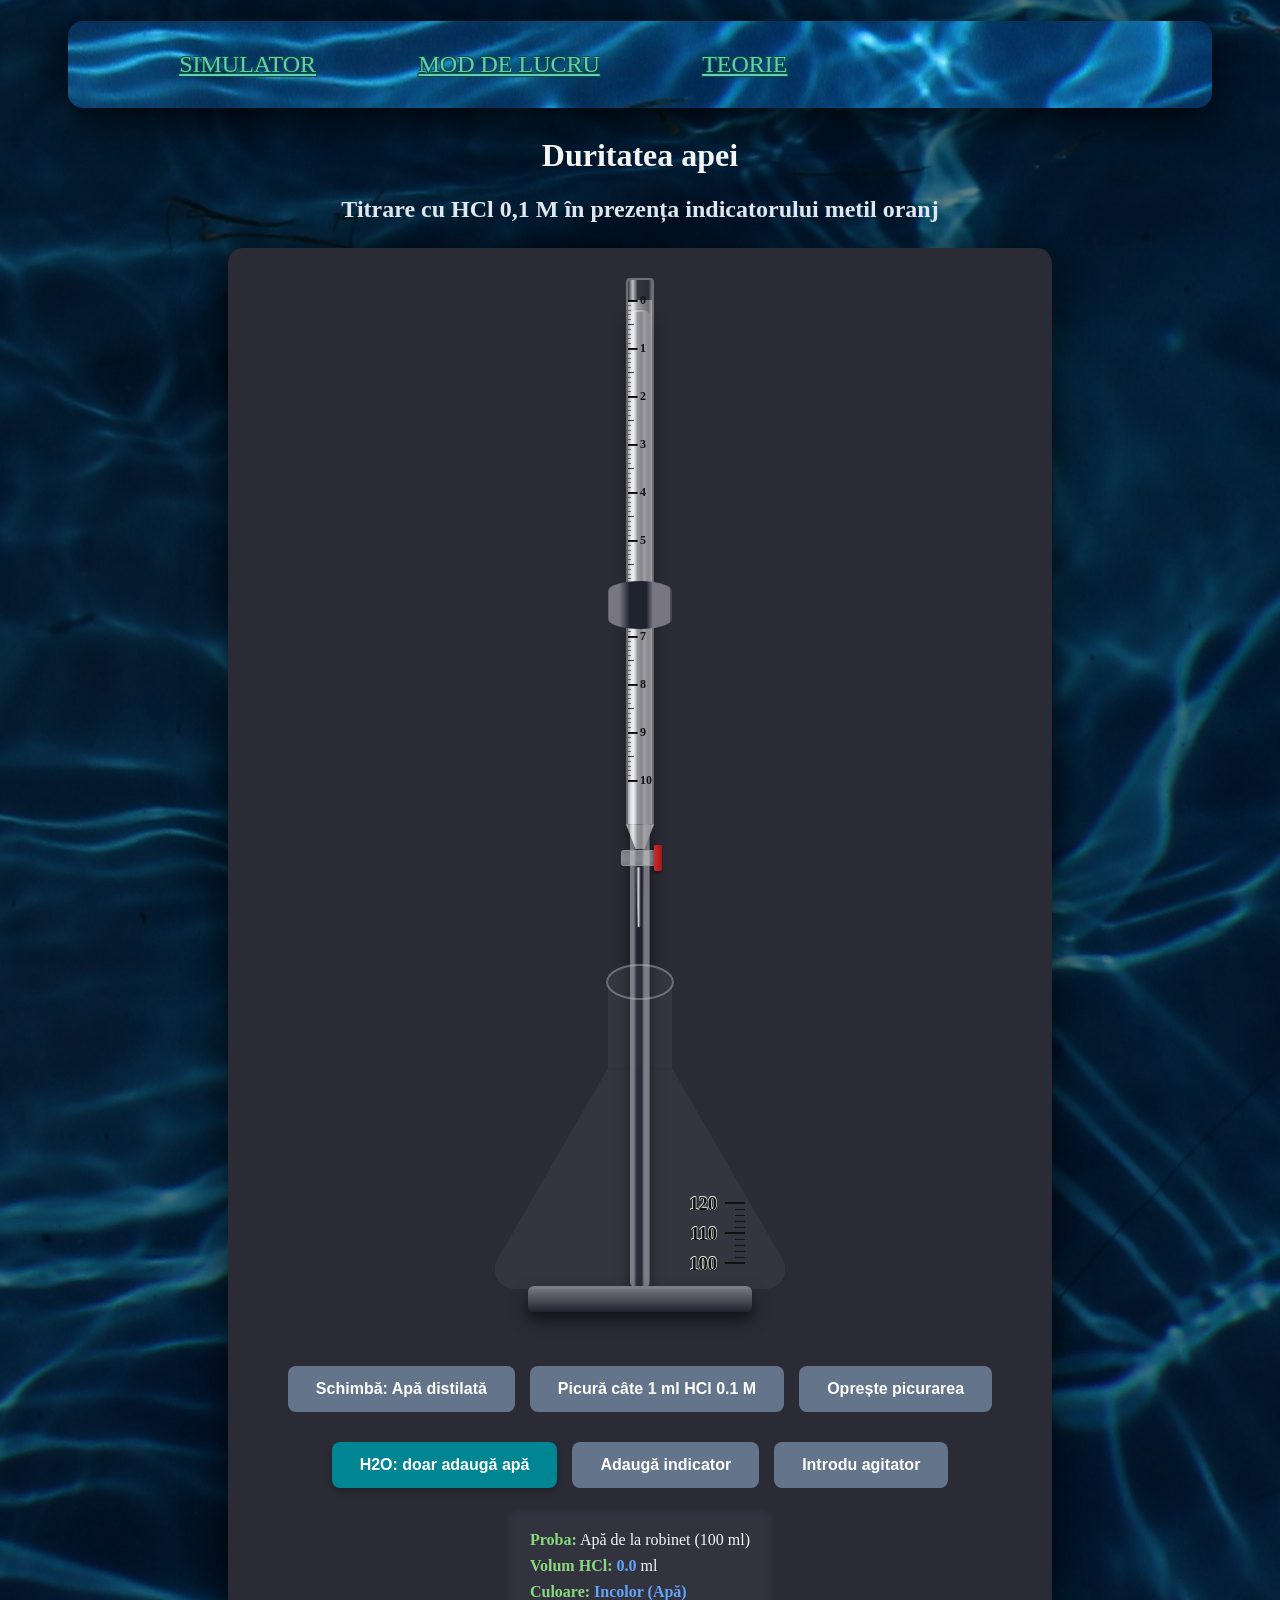
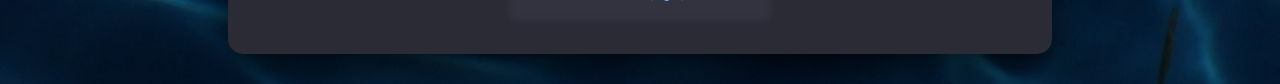
==== index.html @ c7ea0914 "Rename simulator.html to index.html" ====
<!DOCTYPE html>
<html lang="ro">

<head>
    <meta charset="UTF-8">
    <link rel="stylesheet" href="proiect_chimie.css">
    <script src="proiect_chimie.js" defer></script>
    <title>Simulator de laborator: Duritatea Apei</title>
</head>

<body>
    <header>
        <div class="centru">
        <nav>
            <a class="menu_option" href="" target="_self">SIMULATOR</a>
            <a class="menu_option" href="mod_de_lucru.html" target="_self">MOD DE LUCRU</a>
            <a class="menu_option" href="teorie.html" target="_self">TEORIE</a>
        </nav>
        </div>
        <h1 class="centru">Duritatea apei</h1>
        <h2 class="centru">Titrare cu HCl 0,1 M în prezența indicatorului metil oranj</h2>
    </header>

    <main class="centru">
    <div class="main-casuta" id="experiment-laborator">
        <div class="ansamblu-stativ-suport-biureta">
            <div class="stativ-biureta"></div>
            <div class="suport-biureta"></div>
        </div>
        <div class="ansamblu-biureta">
            <div class="cilindru-biureta">
                <div class="gradatii-biureta"></div>
                <div class="numere-biureta">
                    <span id="nr-biureta0">0</span>
                    <span id="nr-biureta1">1</span>
                    <span id="nr-biureta2">2</span>
                    <span id="nr-biureta3">3</span>
                    <span id="nr-biureta4">4</span>
                    <span id="nr-biureta5">5</span>
                    <span id="nr-biureta6">6</span>
                    <span id="nr-biureta7">7</span>
                    <span id="nr-biureta8">8</span>
                    <span id="nr-biureta9">9</span>
                    <span id="nr-biureta10">10</span>
                </div>
                <div id="elementLichidBiureta" class="lichid-biureta"></div>
            </div>
            <div class="ingustare-cilindru-biureta"></div>
            <div class="ansamblu-robinet">
                <div class="cilindru-robinet"></div>
                <div class="maner-robinet"></div>
            </div>
            <div class="varf-biureta"></div>
            <div id="elementPicatura" class="picatura"></div>
        </div>

        <div class="ansamblu-pahar">
            <div class="cerc-gat-pahar bucata-pahar"></div>
            <div class="gat-pahar bucata-pahar"></div>
            <div class="triunghi-pahar bucata-pahar" id="pahar-simulator">
                <div class="gradatii-pahar">
                    <div id="gradatie-pahar1" class="linie-mare-gradatie-pahar"></div>
                    <span id="nr-pahar1" class="numar-pahar">100</span>
                    <div id="gradatie-pahar2" class="linie-mica-gradatie-pahar"></div>
                    <div id="gradatie-pahar3" class="linie-mica-gradatie-pahar"></div>
                    <div id="gradatie-pahar4" class="linie-mica-gradatie-pahar"></div>
                    <div id="gradatie-pahar5" class="linie-mica-gradatie-pahar"></div>
                    <div id="gradatie-pahar6" class="linie-mare-gradatie-pahar"></div>
                    <span id="nr-pahar2" class="numar-pahar">110</span>
                    <div id="gradatie-pahar7" class="linie-mica-gradatie-pahar"></div>
                    <div id="gradatie-pahar8" class="linie-mica-gradatie-pahar"></div>
                    <div id="gradatie-pahar9" class="linie-mica-gradatie-pahar"></div>
                    <div id="gradatie-pahar10" class="linie-mica-gradatie-pahar"></div>
                    <div id="gradatie-pahar11" class="linie-mare-gradatie-pahar"></div>
                    <span id="nr-pahar3" class="numar-pahar">120</span>
                </div>
                <div class="centru">
                    <div id="agitator1" class="agitator" style="display: none;"></div>
                </div>
                <!-- <div class="lichid-pahar" id="elementSolutiePahar"></div> -->
            </div>
        </div>
        <div class="plita-magnetica"></div>

        <div class="panou-butoane">
            <button id="butonSchimbaApa" disabled>Schimbă: Apă distilată</button>
            <button id="butonPornestePicurare" disabled>Picură câte 1 ml HCl 0.1 M</button>
            <button id="butonOprestePicurare" disabled>Oprește picurarea</button>
            <button id="butonResetare">Reîncepe</button>
        </div>

        <div class="panou-butoane">
            <button id="butonAdaugaApa">H2O: doar adaugă apă</button>
            <button id="butonAdaugaIndicator" disabled>Adaugă indicator</button>
            <button id="butonAgitator" disabled>Introdu agitator</button>
        </div>

        <div class="panou-informatii">
            <p><b>Proba:</b> <span id="numeProbaText">Apă de la robinet (100 ml)</span></p>
            <p><b>Volum HCl:</b> <span id="elementTextVolum">0.0</span> ml</p>
            <p><b>Culoare:</b> <span class="textCuloareSolutie" id="textCuloareSolutiePahar">Incolor (Apă)</span></p>
            <p class="textDuritate" id="elementTextDuritate"></p>
        </div>
    </div>
    </main>
</body>

</html>
---- proiect_chimie.css ----
body{
    font-family: Cambria, Cochin, Georgia, Times, 'Times New Roman', serif;
    color: rgb(245, 245, 245);
    display: flexbox;
    justify-content: center;
    align-items: center;
    min-height: 100vh;
    margin: 0;
    background: linear-gradient(rgba(0, 0, 0, 0.5), rgba(0, 0, 0, 0.5)), url(imagini/fundal_apa.jpg);
    background-position: center;
}

h2 {
    margin-top:0; 
    color:rgb(226, 232, 240);
}

/* numere de pe biureta */
#nr-biureta0{
    top: 0;
}

#nr-biureta1{
    top: 3.0rem;
}

#nr-biureta2{
    top: 6.0rem;
}

#nr-biureta3{
    top: 9.0rem;
}

#nr-biureta4{
    top: 12.0rem;
}

#nr-biureta5{
    top: 15.0rem;
}

#nr-biureta6{
    top: 18.0rem;
}

#nr-biureta7{
    top: 21.0rem;
}

#nr-biureta8{
    top: 24.0rem;
}

#nr-biureta9{
    top: 27.0rem;
}

#nr-biureta10{
    top: 30.0rem;
}

/* gradatii de pe pahar */
#gradatie-pahar1, #nr-pahar1{
    bottom: 1.5625rem;
}

#gradatie-pahar2{
    bottom: 1.9375rem;
}

#gradatie-pahar3{
    bottom: 2.3125rem;
}

#gradatie-pahar4{
    bottom: 2.6875rem;
}

#gradatie-pahar5{
    bottom: 3.0625rem;
}

#gradatie-pahar6, #nr-pahar2{
    bottom: 3.4375rem;
}

#gradatie-pahar7{
    bottom: 3.8125rem;
}

#gradatie-pahar8{
    bottom: 4.1875rem;
}

#gradatie-pahar9{
    bottom: 4.5625rem;
}

#gradatie-pahar10{
    bottom: 4.9375rem;
}

#gradatie-pahar11, #nr-pahar3{
    bottom: 5.3125rem;
}

#elementTextVolum{
    color: rgb(96, 165, 250); 
    font-weight: bold;
}

.centru{
    text-align: center;
    justify-content: center;
    align-items: center;
    justify-items: center;
    display: flex;
    height: fit-content;
}

nav{
    background-image: url("imagini/fundal_apa.jpg");
    background-position: center;
    padding: 2%;
    width: 80%;
    padding: 1.875rem 3.75rem;
    margin: 0.5rem 1.5rem;
    border-radius: 0.9375rem;
    box-shadow: 0 0.625rem 2.5rem rgba(0, 0, 0, 0.8);
    text-align: center;
    display: flex;
    flex-direction:row;
    align-items: center;
}

.menu_option{
    display: inline-block;
    padding-left: 5%;
    padding-right: 5%;
    font-family:Cambria, Cochin, Georgia, Times, 'Times New Roman', serif;
    font-weight: 100;
    font-size: x-large;
    text-align: center;
    color: rgb(102, 204, 184);
    text-shadow: -1px -1px 0 rgb(13, 78, 65), 1px -1px 0 rgb(13, 78, 65), -1px 1px 0 rgb(13, 78, 65), 1px 1px 0 rgb(13, 78, 65);
}

.menu_option:hover{
    color: rgb(23, 147, 137);
    text-shadow: -1px -1px 0 rgb(17, 69, 65), 1px -1px 0 rgb(17, 69, 65), -1px 1px 0 rgb(17, 69, 65), 1px 1px 0 rgb(17, 69, 65);
}

header{
    margin-top: 1%;
    margin-bottom: 2%;
}

.main-casuta{
    display: block;
    margin-left: 4%;
    margin-right: 4%;
    padding-bottom: 6%;
}

#experiment-laborator {
    min-width: max-content;
    max-width: 60%;
    background-color: rgb(43, 43, 54);
    padding: 1.875rem 3.75rem;
    margin: 1.875rem 3.75rem;
    margin-top: 0;
    border-radius: 0.9375rem;
    box-shadow: 0 0.625rem 2.5rem rgba(0, 0, 0, 0.8);
    text-align: center;
    display: flex;
    flex-direction: column;
    align-items: center;
}

#lucrare-laborator-pdf{
    height: 40rem;
    width: 60rem;
    border: none;
    margin: 0.5rem;
    align-self: self-start;
}

.ansamblu-biureta {
    position: relative;
    display: flex;
    flex-direction: column;
    align-items: center;
    margin-bottom: 0.3125rem;
    z-index: 10;
}

.cilindru-biureta {
    width: 1.5rem;
    height: 34rem;
    background-color: rgba(255, 255, 255, 0.05);
    border: 0.125rem solid rgba(200, 200, 200, 0.4);
    border-bottom: none;
    border-radius: 0.25rem 0.25rem 0 0;
    position: relative;
    overflow: hidden;
}

.cilindru-biureta::before {
    content: '';
    position: absolute;
    top: 0;
    left: 0;
    width: 100%;
    height: 100%;
    background: linear-gradient(to right,
        rgba(0, 0, 0, 0.05) 0%,
        rgba(255, 255, 255, 0.7) 20%,
    transparent 40%,
        rgba(0, 0, 0, 0.2) 85%,
        rgba(255, 255, 255, 0.3) 100%);
    z-index: 4;
    pointer-events: none;
}

.gradatii-biureta {
    position: absolute;
    top: 1.25rem;
    left: 0;
    width: 100%;
    height: 30.2rem;
    background-image:
        repeating-linear-gradient(to bottom, rgba(0, 0, 0, 0.9) 0, rgba(0, 0, 0, 0.9) 2px, transparent 2px, transparent 3.0rem),
        repeating-linear-gradient(to bottom, rgba(0, 0, 0, 0.7) 0, rgba(0, 0, 0, 0.7) 1px, transparent 1px, transparent 1.5rem),
        repeating-linear-gradient(to bottom, rgba(0, 0, 0, 0.5) 0, rgba(0, 0, 0, 0.5) 1px, transparent 1px, transparent 0.3rem);
    background-size: 0.6rem 100%, 0.4rem 100%, 0.2rem 100%;
    background-position: left top;
    background-repeat: no-repeat;
    z-index: 5;
}

.numere-biureta {
    position: absolute;
    top: 1.25rem;
    left: 0.75rem;
    width: 100%;
    height: 30.0rem;
    z-index: 6;
    color: rgb(17, 17, 17);
    font-size: 0.75rem;
    font-weight: 800;
}

.numere-biureta span {
    position: absolute;
    transform: translateY(-50%);
    left: 0;
}

.lichid-biureta {
    position: absolute;
    bottom: 0;
    left: 0;
    width: 100%;
    height: 32.75rem;
    background-color: rgba(255, 255, 255, 0.5);
    background-image: linear-gradient(to right, rgba(255, 255, 255, 0.3) 20%, transparent 40%, rgba(0, 0, 0, 0.1) 90%);
    transition: height 0.4s ease-out;
    z-index: 1;
}

.ingustare-cilindru-biureta {
    width: 1.5rem;
    height: 1.5625rem;
    background-color: rgba(255, 255, 255, 0.5);
    background-image: linear-gradient(to right, rgba(0, 0, 0, 0.05) 0%, rgba(255, 255, 255, 0.6) 20%, transparent 40%, rgba(0, 0, 0, 0.2) 85%, rgba(255, 255, 255, 0.2) 100%);
    clip-path: polygon(0 0, 100% 0, 65% 100%, 35% 100%);
    border-left: 0.125rem solid rgba(200, 200, 200, 0.4);
    border-right: 0.125rem solid rgba(200, 200, 200, 0.4);
}

.ansamblu-robinet {
    width: 2.75rem;
    height: 1.25rem;
    position: relative;
    display: flex;
    justify-content: center;
    align-items: center;
    margin-top: -0.0625rem;
    z-index: 3;
}

.cilindru-robinet {
    width: 2.25rem;
    height: 0.875rem;
    background: linear-gradient(to bottom, rgba(255, 255, 255, 0.4), rgba(200, 200, 200, 0.6), rgba(255, 255, 255, 0.4));
    border: 0.0625rem solid rgba(150, 150, 150, 0.8);
    border-radius: 0.1875rem;
    position: absolute;
}

.maner-robinet {
    width: 0.5rem;
    height: 1.625rem;
    background: linear-gradient(to right, rgb(220, 38, 38), rgb(153, 27, 27));
    border-radius: 0.125rem;
    position: absolute;
    right: 0;
    box-shadow: -0.0625rem 0.125rem 0.1875rem rgba(0, 0, 0, 0.4);
}

.varf-biureta {
    width: 0.5rem;
    height: 3.75rem;
    background: linear-gradient(to right, rgba(0, 0, 0, 0.1) 0%, rgba(255, 255, 255, 0.8) 30%, transparent 60%, rgba(0, 0, 0, 0.2) 100%);
    clip-path: polygon(0 0, 100% 0, 80% 100%, 20% 100%);
    margin-top: -0.0625rem;
    position: relative;
    z-index: 3;
}

.picatura {
    width: 0.5625rem;
    height: 0.5625rem;
    background-color: rgba(255, 255, 255, 0.95);
    border-radius: 0 50% 50% 50%;
    transform: rotate(45deg);
    position: absolute;
    bottom: -0.3125rem;
    opacity: 0;
    z-index: 2;
    box-shadow: inset -0.0625rem -0.0625rem 0.125rem rgba(0, 0, 0, 0.2);
}

.picatura.forma-jet {
    width: 0.15rem;
    height: 20rem; 
    border-radius: 0.05rem;
    transform: none;
    box-shadow: none;
    background-color: rgba(255, 255, 255, 0.85);
    bottom: auto;
    top: 100%;
}

.picatura.animatie-cadere {
    animation: cadere 0.4s cubic-bezier(0.5, 0, 1, 1) forwards;
}

.picatura.forma-jet.animatie-cadere {
    animation: curgere-jet 0.4s ease-in forwards;
}

@keyframes cadere {
    0% {
    opacity: 1;
    bottom: -0.3125rem;
    }

    90% {
        opacity: 1;
    }

    100% {
        opacity: 0;
        bottom: -18rem;
    }
}

@keyframes curgere-jet {
    0% { clip-path: inset(0 0 100% 0); opacity: 1; }
    30% { clip-path: inset(0 0 0 0); opacity: 1; }
    70% { clip-path: inset(0 0 0 0); opacity: 1; }
    100% { clip-path: inset(100% 0 0 0); opacity: 0; }
}

.ansamblu-stativ-suport-biureta{
    display: flex;
    position: absolute;
    flex-direction: column;
    align-items: center;
}

.stativ-biureta{
    z-index: 0;
    margin-top: 2rem;
    margin-left: 2rem;
    margin-right: 2rem;
    width: 1.2rem;
    height: 61rem;/* 34 - cilindru biureta, 6.48 - gat pahar, 20 - triunghi pahar */
    border-radius: 0.4rem;
    border-top: 0.15rem solid rgb(119, 118, 129);
    box-shadow: 0 8px 15px rgba(0, 0, 0, 0.6);
}

.stativ-biureta, .suport-biureta{ /*aspect metalic*/
    background: linear-gradient(to right, rgb(72, 71, 74) 0%, rgba(141, 140, 148) 2%, rgb(119, 118, 129) 2%, rgb(119, 118, 129) 18%, rgba(31, 34, 47) 34%, rgba(31, 34, 47) 60%, rgb(119, 118, 129) 70%, rgb(119, 118, 129) 96%, rgb(72, 71, 74) 98%);
}

.suport-biureta{
    z-index: 17;
    top: 30%;
    margin-top: 0rem;
    width: 4rem;
    height: 3rem;
    border-top: none;
    position: absolute;
    border-bottom: none;
    /*curbarea marginilor de sus*/
    border-top-left-radius: 80% 1rem; 
    border-top-right-radius: 80% 1rem;
    border-bottom-left-radius: 80% 1rem; 
    border-bottom-right-radius: 80% 1rem;
}

.ansamblu-pahar{
    position: relative; /*relative=>muta fata de pozitia initiala, centreaza paharul*/
    z-index: 5;
    display: flex;
    flex-direction: column;
    align-items: center;
    margin-top: 2rem;
    margin-bottom: -0.2rem;
    margin-left: 0.3125rem;
    margin-right: 0.3125rem;
    height: 20.30rem;
    width: 20rem;
}

.bucata-pahar{
    background-color: rgba(255, 255, 255, 0.05);
    position: absolute;
}

.cerc-gat-pahar{
    z-index: 15;
    top: 0;
    width: 4rem;
    height: 2rem;
    border-radius: 50%;
    border: 0.125rem solid rgba(200, 200, 200, 0.4);
    background-color: transparent;
}

.gat-pahar {
    z-index: 10;
    top: 0;
    margin-top: 0rem;
    width: 4rem;
    height: 6.48rem;
    border-top: none;
    border-bottom: none;
    /*curbarea marginilor de sus*/
    border-top-left-radius: 50% 1rem; 
    border-top-right-radius: 50% 1rem;
}

.triunghi-pahar{
    width: 20rem;
    opacity: 1; /*ca border*/
} 

.triunghi-pahar, .triunghi-pahar::before{
    position: absolute;
    z-index: 5;
    top: 3rem;
    -webkit-mask:
    conic-gradient(from -30deg at 50% calc(200% - 3*var(--r)/2),rgb(0, 0, 0) 60deg,rgba(0, 0, 0, 0) 0)
     0 100%/100% calc(100% - 3*var(--r)/2) no-repeat,
    radial-gradient(var(--r) at 50% calc(2*var(--r)),rgb(0, 0, 0) 98%,rgba(0, 0, 0, 0) 101%),
    radial-gradient(var(--r) at left  var(--_g)),
    radial-gradient(var(--r) at right var(--_g));
    mask:
    conic-gradient(from -30deg at 50% calc(200% - 3*var(--r)/2),rgb(0, 0, 0) 60deg,rgba(0, 0, 0, 0) 0)
     0 100%/100% calc(100% - 3*var(--r)/2) no-repeat,
    radial-gradient(var(--r) at 50% calc(2*var(--r)),rgb(0, 0, 0) 98%,rgba(0, 0, 0, 0) 101%),
    radial-gradient(var(--r) at left  var(--_g)),
    radial-gradient(var(--r) at right var(--_g));
    --r:20px;
    aspect-ratio: 1/cos(30deg);
    --_g:calc(tan(60deg)*var(--r)) bottom var(--r),rgb(0, 0, 0) 98%,rgba(0, 0, 0, 0) 101%;
    clip-path: polygon(40% 3.5rem, 60% 3.5rem, 100% 100%, 0 100%);
}

.triunghi-pahar::before{
    display: none; /* scapam de dublarea opacității (gâtul și corpul au acum 5% amândouă) */
}

.gradatii-pahar {
    position: absolute;
    bottom: 0;
    right: 3.4375rem;
    width: 3.125rem;
    height: 100%;
    z-index: 5;
}

.linie-mare-gradatie-pahar {
    position: absolute;
    right: 0;
    width: 1.25rem;
    height: 0.125rem;
    background: rgb(17, 17, 17);
}

.linie-mica-gradatie-pahar {
    position: absolute;
    right: 0;
    width: 0.625rem;
    height: 0.0625rem;
    background: rgb(17, 17, 17);
}

.numar-pahar {
    position: absolute;
    right: 1.75rem;
    color: rgb(17, 17, 17);
    font-size: 1.15rem;
    font-weight: bold;
    transform: translateY(50%);
    text-align: right;
    text-shadow:
        -0.5px -0.5px 0 rgb(214, 214, 211),
         0.5px -0.5px 0 rgb(214, 214, 211),
        -0.5px  0.5px 0 rgb(214, 214, 211),
         0.5px  0.5px 0 rgb(214, 214, 211),
         0   -0.5px 0 rgb(214, 214, 211),
         0    0.5px 0 rgb(214, 214, 211),
        -0.5px  0   0 rgb(214, 214, 211),
         0.5px  0   0 rgb(214, 214, 211);
}

.lichid-pahar {
    position: absolute;
    bottom: 0;
    left: 0;
    width: 100%;
    height: 1.5625rem;
    background-color: rgba(154, 193, 211, 0.375);
    /* rgb(242, 211, 46) */
    transition: background-color 1.5s ease, height 0.4s ease-out;
    z-index: 1;
    opacity: 0.9;
}

.agitator {
    width: 6rem;
    height: 0.7rem;
    background-color: #f8f9fa;
    border-radius: 0.3125rem;
    position: absolute;
    bottom: 0.625rem;
    /* left: 50%;
    margin-left: -1.25rem; */
    box-shadow: 0.125rem 0.125rem 0.3125rem rgba(0,0,0,0.5);
    z-index: 6;
    animation: rotire 0.3s linear infinite;
    display: flex;
}

@keyframes rotire {
    from { 
        transform: rotateY(0deg); 
    }
    to { 
        transform: rotateY(360deg); 
    }
}

.plita-magnetica {
    position: relative;
    z-index: 2;
    width: 14rem;
    height: 1.5rem;
    background: linear-gradient(to bottom, rgb(119, 118, 129), rgba(31, 34, 47));
    border-radius: 0.4rem;
    border-top: 0.15rem solid rgb(119, 118, 129);
    box-shadow: 0 8px 15px rgba(0, 0, 0, 0.6);
    margin-bottom: 1.5rem;
}

.panou-butoane {
    margin-top: 1.875rem;
    display: flex;
    gap: 0.9375rem;
    position: relative;
    z-index: 100;
}

button, .butonFormular {
    color: rgb(255, 255, 255);
    border: none;
    padding: 0.875rem 1.75rem;
    font-size: 1rem;
    border-radius: 0.5rem;
    font-weight: bold;
    cursor: pointer;
    transition: 0.2s;
    box-shadow: 0 0.25rem 0.375rem rgba(0, 0, 0, 0.2);
}

#butonPornestePicurare, #butonOprestePicurare{
    background-color: rgb(59, 130, 246);
}

.butonFormular{
    background-color: rgb(118, 198, 108);
    color: rgb(15, 46, 78);
    margin: 0.4rem;
}

#butonAgitator, #butonSchimbaApa, #butonAdaugaApa, #butonAdaugaIndicator{
    background-color: rgb(0, 134, 146);
}

#butonPornestePicurare:hover, #butonOprestePicurare:hover{
    background-color: rgb(37, 99, 235);
    transform: translateY(-0.125rem);
}

.butonFormular:hover, #butonAgitator:hover, #butonSchimbaApa:hover, #butonAdaugaApa:hover, #butonAdaugaIndicator:hover{
    background-color: rgb(6, 111, 121);
    transform: translateY(-0.125rem);
}

#butonPornestePicurare:disabled, #butonOprestePicurare:disabled, .butonFormular:disabled, #butonAgitator:disabled, #butonSchimbaApa:disabled, #butonAdaugaApa:disabled, #butonAdaugaIndicator:disabled {
    background-color: rgb(100, 116, 139);
    cursor: not-allowed;
    transform: none;
    box-shadow: none;
}

#butonResetare {
    background-color: rgb(239, 68, 68);
    display: none;
}

#butonResetare:hover {
    background-color: rgb(220, 38, 38);
    transform: translateY(-0.125rem);
}

.panou-informatii {
    margin-top: 1.25rem;
    font-size: 1rem;
    text-align: left;
    display: inline-block;
    background: rgb(51, 51, 64);
    padding: 0.9375rem 1.5625rem;
    border-radius: 0.625rem;
    box-shadow: inset 0 0 0.625rem rgba(0, 0, 0, 0.3);
    max-width: 28rem; 
    box-sizing: border-box;
}

.panou-informatii p {
    margin: 0.5rem 0;
}

.textCuloareSolutie {
    font-weight: bold;
    color: rgb(96, 165, 250);
    transition: color 1s ease;
}

.textDuritate {
    font-weight: bold;
    color: rgb(74, 222, 128);
    display: none;
    margin-top: 0.625rem;
    border-top: 0.0625rem solid rgb(85, 85, 85);
    padding-top: 0.625rem;
}

.text-informatii {
    font-size: 1.2rem;
    margin-left: 2rem;
}

li{
    text-align: left;
}

b{
    color: rgb(136, 218, 125);
}

.casuta-observatie{
    border: 0.125rem solid rgb(249, 248, 113);
    padding: 0.5rem;
    background-color: rgba(32, 31, 31, 0.5);
    width: fit-content;
}

.observatie{
    color: rgb(249, 248, 113);
}

table{
    margin: 2rem;
    table-layout: fixed;
    width: 100%;
    border-collapse: collapse;
    border: 0.2rem solid rgb(0, 134, 146);
    background-color: rgba(32, 31, 31, 0.5);
}

th{
    /* line-height: 1.5; */
    letter-spacing: 0.1rem;
    height: 1rem;
    width: 9rem;
}

th, td{
    padding: 1rem;
    text-align: left;
    border: 0.15rem solid rgb(0, 88, 122);
}

td{
    height: 1rem;
    width: 3rem;
    font-size: 1.2rem;
}

caption{
    padding: 1rem;
    text-align: center;
    caption-side: top;
    font-size: 1.2rem;
}

.input-tabel, #volumEchivalenta{
    width: 3rem;
    background-color: transparent;
    border-color: rgba(32, 31, 31, 0.5);
    color: rgb(255, 255, 255);
    font-family: Cambria, Cochin, Georgia, Times, 'Times New Roman', serif;
    font-size: 1.2rem;
}

.calcule{
    font-family:'Gill Sans', 'Gill Sans MT', Calibri, 'Trebuchet MS', sans-serif;
    font-style: italic;
    font-weight: 200;
}

.formule-chimice{
    font-family:'Gill Sans', 'Gill Sans MT', Calibri, 'Trebuchet MS', sans-serif;
    padding: 0.6rem;
    font-size: 1.6rem;
    color: rgb(249, 248, 113);
}
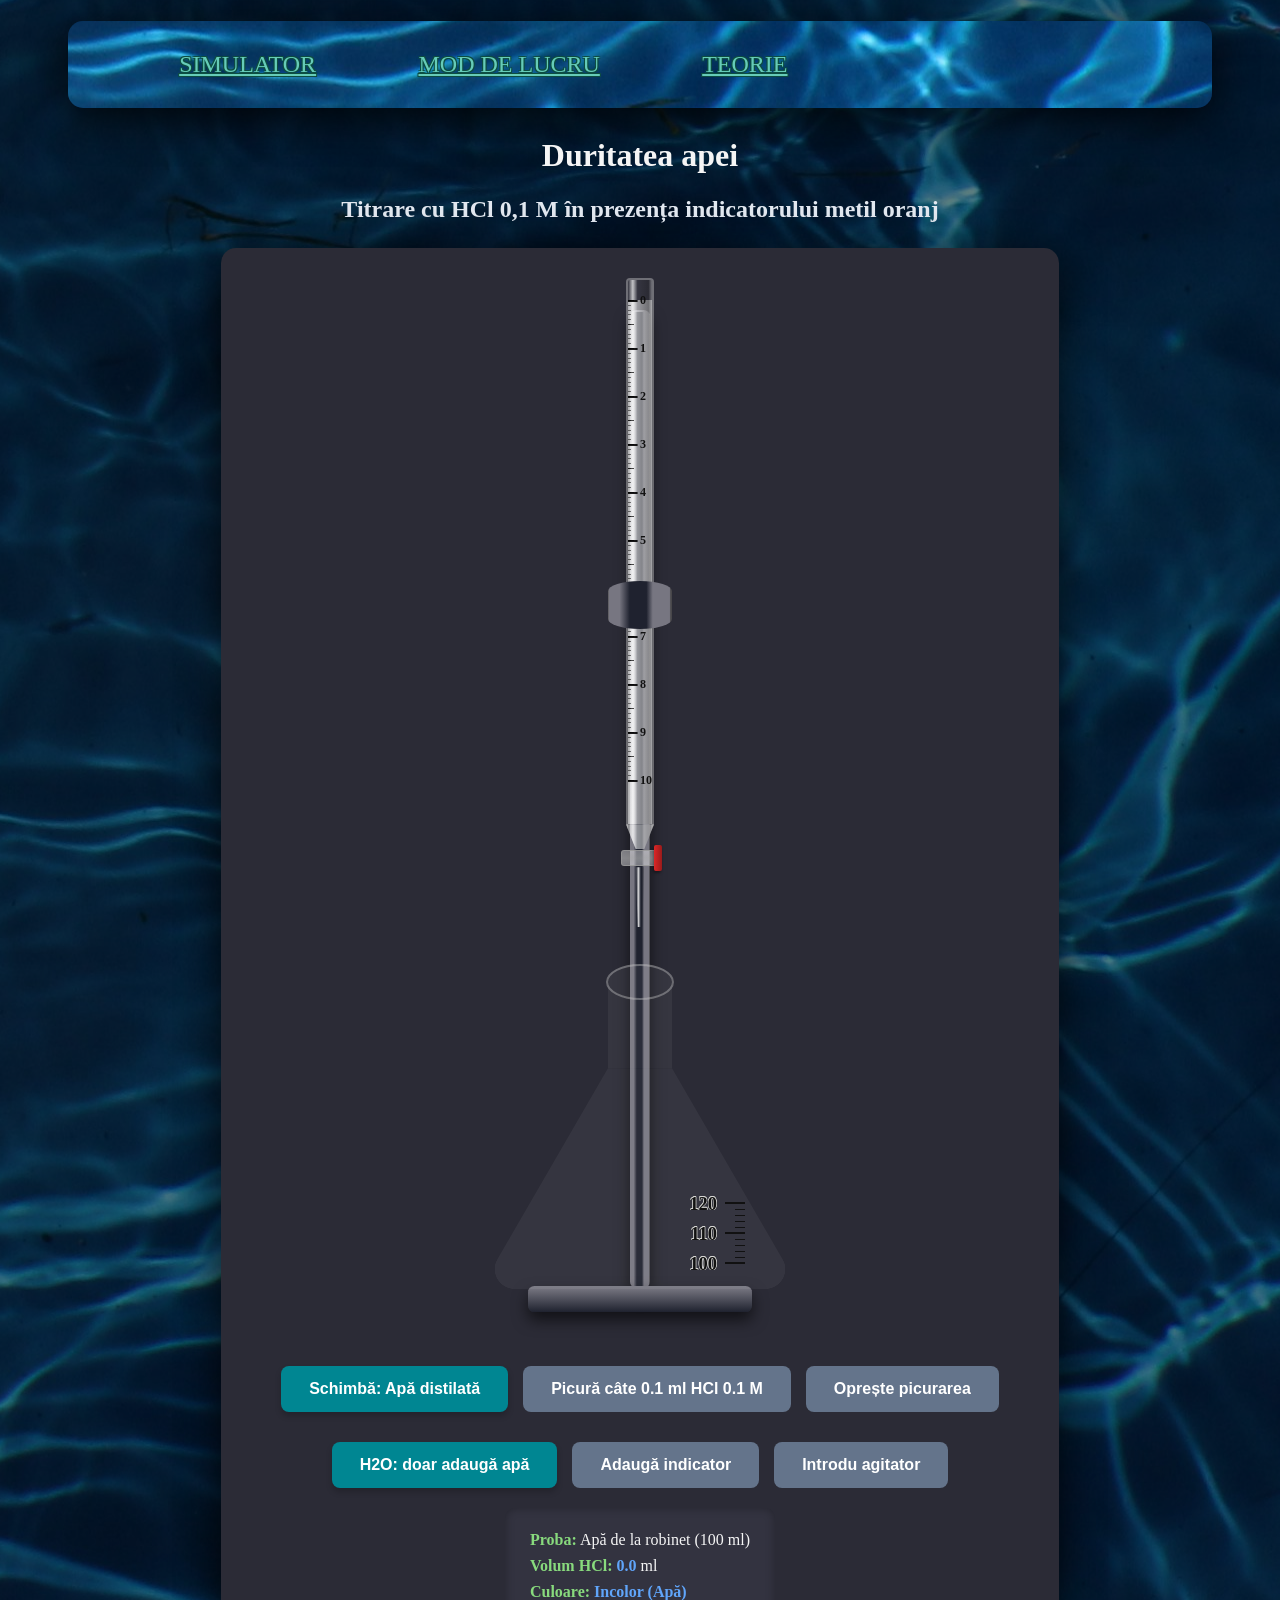
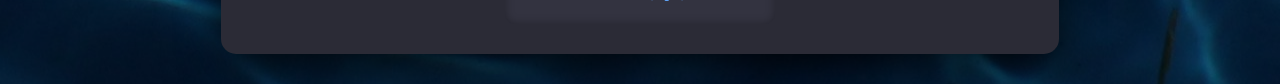
==== commit bd23e50c: "Am schimbat apa de la robinet sa picure cu 0.1ml si acum solutia (solutie rosie la 4ml si portocalie" ====
--- a/index.html
+++ b/index.html
@@ -3,8 +3,8 @@
 
 <head>
     <meta charset="UTF-8">
-    <link rel="stylesheet" href="proiect_chimie.css">
-    <script src="proiect_chimie.js" defer></script>
+    <link rel="stylesheet" href="index.css">
+    <script src="index.js" defer></script>
     <title>Simulator de laborator: Duritatea Apei</title>
 </head>
 
@@ -83,8 +83,8 @@
         <div class="plita-magnetica"></div>
 
         <div class="panou-butoane">
-            <button id="butonSchimbaApa" disabled>Schimbă: Apă distilată</button>
-            <button id="butonPornestePicurare" disabled>Picură câte 1 ml HCl 0.1 M</button>
+            <button id="butonSchimbaApa">Schimbă: Apă distilată</button>
+            <button id="butonPornestePicurare" disabled>Picură câte 0.1 ml HCl 0.1 M</button>
             <button id="butonOprestePicurare" disabled>Oprește picurarea</button>
             <button id="butonResetare">Reîncepe</button>
         </div>
--- a/index.css
+++ b/index.css
@@ -0,0 +1,754 @@
+body{
+    font-family: Cambria, Cochin, Georgia, Times, 'Times New Roman', serif;
+    color: rgb(245, 245, 245);
+    display: flexbox;
+    justify-content: center;
+    align-items: center;
+    min-height: 100vh;
+    margin: 0;
+    background: linear-gradient(rgba(0, 0, 0, 0.5), rgba(0, 0, 0, 0.5)), url(imagini/fundal_apa.jpg);
+    background-position: center;
+}
+
+h2 {
+    margin-top:0; 
+    color:rgb(226, 232, 240);
+}
+
+/* numere de pe biureta */
+#nr-biureta0{
+    top: 0;
+}
+
+#nr-biureta1{
+    top: 3.0rem;
+}
+
+#nr-biureta2{
+    top: 6.0rem;
+}
+
+#nr-biureta3{
+    top: 9.0rem;
+}
+
+#nr-biureta4{
+    top: 12.0rem;
+}
+
+#nr-biureta5{
+    top: 15.0rem;
+}
+
+#nr-biureta6{
+    top: 18.0rem;
+}
+
+#nr-biureta7{
+    top: 21.0rem;
+}
+
+#nr-biureta8{
+    top: 24.0rem;
+}
+
+#nr-biureta9{
+    top: 27.0rem;
+}
+
+#nr-biureta10{
+    top: 30.0rem;
+}
+
+/* gradatii de pe pahar */
+#gradatie-pahar1, #nr-pahar1{
+    bottom: 1.5625rem;
+}
+
+#gradatie-pahar2{
+    bottom: 1.9375rem;
+}
+
+#gradatie-pahar3{
+    bottom: 2.3125rem;
+}
+
+#gradatie-pahar4{
+    bottom: 2.6875rem;
+}
+
+#gradatie-pahar5{
+    bottom: 3.0625rem;
+}
+
+#gradatie-pahar6, #nr-pahar2{
+    bottom: 3.4375rem;
+}
+
+#gradatie-pahar7{
+    bottom: 3.8125rem;
+}
+
+#gradatie-pahar8{
+    bottom: 4.1875rem;
+}
+
+#gradatie-pahar9{
+    bottom: 4.5625rem;
+}
+
+#gradatie-pahar10{
+    bottom: 4.9375rem;
+}
+
+#gradatie-pahar11, #nr-pahar3{
+    bottom: 5.3125rem;
+}
+
+#elementTextVolum{
+    color: rgb(96, 165, 250); 
+    font-weight: bold;
+}
+
+.centru{
+    text-align: center;
+    justify-content: center;
+    align-items: center;
+    justify-items: center;
+    display: flex;
+    height: fit-content;
+}
+
+nav{
+    background-image: url("imagini/fundal_apa.jpg");
+    background-position: center;
+    padding: 2%;
+    width: 80%;
+    padding: 1.875rem 3.75rem;
+    margin: 0.5rem 1.5rem;
+    border-radius: 0.9375rem;
+    box-shadow: 0 0.625rem 2.5rem rgba(0, 0, 0, 0.8);
+    text-align: center;
+    display: flex;
+    flex-direction:row;
+    align-items: center;
+}
+
+.menu_option{
+    display: inline-block;
+    padding-left: 5%;
+    padding-right: 5%;
+    font-family:Cambria, Cochin, Georgia, Times, 'Times New Roman', serif;
+    font-weight: 100;
+    font-size: x-large;
+    text-align: center;
+    color: rgb(102, 204, 184);
+    text-shadow: -1px -1px 0 rgb(13, 78, 65), 1px -1px 0 rgb(13, 78, 65), -1px 1px 0 rgb(13, 78, 65), 1px 1px 0 rgb(13, 78, 65);
+}
+
+.menu_option:hover{
+    color: rgb(23, 147, 137);
+    text-shadow: -1px -1px 0 rgb(17, 69, 65), 1px -1px 0 rgb(17, 69, 65), -1px 1px 0 rgb(17, 69, 65), 1px 1px 0 rgb(17, 69, 65);
+}
+
+header{
+    margin-top: 1%;
+    margin-bottom: 2%;
+}
+
+.main-casuta{
+    display: block;
+    margin-left: 4%;
+    margin-right: 4%;
+    padding-bottom: 6%;
+}
+
+#experiment-laborator {
+    min-width: max-content;
+    max-width: 60%;
+    background-color: rgb(43, 43, 54);
+    padding: 1.875rem 3.75rem;
+    margin: 1.875rem 3.75rem;
+    margin-top: 0;
+    border-radius: 0.9375rem;
+    box-shadow: 0 0.625rem 2.5rem rgba(0, 0, 0, 0.8);
+    text-align: center;
+    display: flex;
+    flex-direction: column;
+    align-items: center;
+}
+
+#lucrare-laborator-pdf{
+    height: 40rem;
+    width: 60rem;
+    border: none;
+    margin: 0.5rem;
+    align-self: self-start;
+}
+
+.ansamblu-biureta {
+    position: relative;
+    display: flex;
+    flex-direction: column;
+    align-items: center;
+    margin-bottom: 0.3125rem;
+    z-index: 10;
+}
+
+.cilindru-biureta {
+    width: 1.5rem;
+    height: 34rem;
+    background-color: rgba(255, 255, 255, 0.05);
+    border: 0.125rem solid rgba(200, 200, 200, 0.4);
+    border-bottom: none;
+    border-radius: 0.25rem 0.25rem 0 0;
+    position: relative;
+    overflow: hidden;
+}
+
+.cilindru-biureta::before {
+    content: '';
+    position: absolute;
+    top: 0;
+    left: 0;
+    width: 100%;
+    height: 100%;
+    background: linear-gradient(to right,
+        rgba(0, 0, 0, 0.05) 0%,
+        rgba(255, 255, 255, 0.7) 20%,
+    transparent 40%,
+        rgba(0, 0, 0, 0.2) 85%,
+        rgba(255, 255, 255, 0.3) 100%);
+    z-index: 4;
+    pointer-events: none;
+}
+
+.gradatii-biureta {
+    position: absolute;
+    top: 1.25rem;
+    left: 0;
+    width: 100%;
+    height: 30.2rem;
+    background-image:
+        repeating-linear-gradient(to bottom, rgba(0, 0, 0, 0.9) 0, rgba(0, 0, 0, 0.9) 2px, transparent 2px, transparent 3.0rem),
+        repeating-linear-gradient(to bottom, rgba(0, 0, 0, 0.7) 0, rgba(0, 0, 0, 0.7) 1px, transparent 1px, transparent 1.5rem),
+        repeating-linear-gradient(to bottom, rgba(0, 0, 0, 0.5) 0, rgba(0, 0, 0, 0.5) 1px, transparent 1px, transparent 0.3rem);
+    background-size: 0.6rem 100%, 0.4rem 100%, 0.2rem 100%;
+    background-position: left top;
+    background-repeat: no-repeat;
+    z-index: 5;
+}
+
+.numere-biureta {
+    position: absolute;
+    top: 1.25rem;
+    left: 0.75rem;
+    width: 100%;
+    height: 30.0rem;
+    z-index: 6;
+    color: rgb(17, 17, 17);
+    font-size: 0.75rem;
+    font-weight: 800;
+}
+
+.numere-biureta span {
+    position: absolute;
+    transform: translateY(-50%);
+    left: 0;
+}
+
+.lichid-biureta {
+    position: absolute;
+    bottom: 0;
+    left: 0;
+    width: 100%;
+    height: 32.75rem;
+    background-color: rgba(255, 255, 255, 0.5);
+    background-image: linear-gradient(to right, rgba(255, 255, 255, 0.3) 20%, transparent 40%, rgba(0, 0, 0, 0.1) 90%);
+    transition: height 0.4s ease-out;
+    z-index: 1;
+}
+
+.ingustare-cilindru-biureta {
+    width: 1.5rem;
+    height: 1.5625rem;
+    background-color: rgba(255, 255, 255, 0.5);
+    background-image: linear-gradient(to right, rgba(0, 0, 0, 0.05) 0%, rgba(255, 255, 255, 0.6) 20%, transparent 40%, rgba(0, 0, 0, 0.2) 85%, rgba(255, 255, 255, 0.2) 100%);
+    clip-path: polygon(0 0, 100% 0, 65% 100%, 35% 100%);
+    border-left: 0.125rem solid rgba(200, 200, 200, 0.4);
+    border-right: 0.125rem solid rgba(200, 200, 200, 0.4);
+}
+
+.ansamblu-robinet {
+    width: 2.75rem;
+    height: 1.25rem;
+    position: relative;
+    display: flex;
+    justify-content: center;
+    align-items: center;
+    margin-top: -0.0625rem;
+    z-index: 3;
+}
+
+.cilindru-robinet {
+    width: 2.25rem;
+    height: 0.875rem;
+    background: linear-gradient(to bottom, rgba(255, 255, 255, 0.4), rgba(200, 200, 200, 0.6), rgba(255, 255, 255, 0.4));
+    border: 0.0625rem solid rgba(150, 150, 150, 0.8);
+    border-radius: 0.1875rem;
+    position: absolute;
+}
+
+.maner-robinet {
+    width: 0.5rem;
+    height: 1.625rem;
+    background: linear-gradient(to right, rgb(220, 38, 38), rgb(153, 27, 27));
+    border-radius: 0.125rem;
+    position: absolute;
+    right: 0;
+    box-shadow: -0.0625rem 0.125rem 0.1875rem rgba(0, 0, 0, 0.4);
+}
+
+.varf-biureta {
+    width: 0.5rem;
+    height: 3.75rem;
+    background: linear-gradient(to right, rgba(0, 0, 0, 0.1) 0%, rgba(255, 255, 255, 0.8) 30%, transparent 60%, rgba(0, 0, 0, 0.2) 100%);
+    clip-path: polygon(0 0, 100% 0, 80% 100%, 20% 100%);
+    margin-top: -0.0625rem;
+    position: relative;
+    z-index: 3;
+}
+
+.picatura {
+    width: 0.5625rem;
+    height: 0.5625rem;
+    background-color: rgba(255, 255, 255, 0.95);
+    border-radius: 0 50% 50% 50%;
+    transform: rotate(45deg);
+    position: absolute;
+    bottom: -0.3125rem;
+    opacity: 0;
+    z-index: 2;
+    box-shadow: inset -0.0625rem -0.0625rem 0.125rem rgba(0, 0, 0, 0.2);
+}
+
+/* .picatura.forma-jet {
+    width: 0.15rem;
+    height: 20rem; 
+    border-radius: 0.05rem;
+    transform: none;
+    box-shadow: none;
+    background-color: rgba(255, 255, 255, 0.85);
+    bottom: auto;
+    top: 100%;
+} */
+
+.picatura.animatie-cadere {
+    animation: cadere 0.4s cubic-bezier(0.5, 0, 1, 1) forwards;
+}
+
+/* .picatura.forma-jet.animatie-cadere {
+    animation: curgere-jet 0.4s ease-in forwards;
+} */
+
+@keyframes cadere {
+    0% {
+    opacity: 1;
+    bottom: -0.3125rem;
+    }
+
+    90% {
+        opacity: 1;
+    }
+
+    100% {
+        opacity: 0;
+        bottom: -18rem;
+    }
+}
+
+/* @keyframes curgere-jet {
+    0% { clip-path: inset(0 0 100% 0); opacity: 1; }
+    30% { clip-path: inset(0 0 0 0); opacity: 1; }
+    70% { clip-path: inset(0 0 0 0); opacity: 1; }
+    100% { clip-path: inset(100% 0 0 0); opacity: 0; }
+} */
+
+.ansamblu-stativ-suport-biureta{
+    display: flex;
+    position: absolute;
+    flex-direction: column;
+    align-items: center;
+}
+
+.stativ-biureta{
+    z-index: 0;
+    margin-top: 2rem;
+    margin-left: 2rem;
+    margin-right: 2rem;
+    width: 1.2rem;
+    height: 61rem;/* 34 - cilindru biureta, 6.48 - gat pahar, 20 - triunghi pahar */
+    border-radius: 0.4rem;
+    border-top: 0.15rem solid rgb(119, 118, 129);
+    box-shadow: 0 8px 15px rgba(0, 0, 0, 0.6);
+}
+
+.stativ-biureta, .suport-biureta{ /*aspect metalic*/
+    background: linear-gradient(to right, rgb(72, 71, 74) 0%, rgba(141, 140, 148) 2%, rgb(119, 118, 129) 2%, rgb(119, 118, 129) 18%, rgba(31, 34, 47) 34%, rgba(31, 34, 47) 60%, rgb(119, 118, 129) 70%, rgb(119, 118, 129) 96%, rgb(72, 71, 74) 98%);
+}
+
+.suport-biureta{
+    z-index: 17;
+    top: 30%;
+    margin-top: 0rem;
+    width: 4rem;
+    height: 3rem;
+    border-top: none;
+    position: absolute;
+    border-bottom: none;
+    /*curbarea marginilor de sus*/
+    border-top-left-radius: 80% 1rem; 
+    border-top-right-radius: 80% 1rem;
+    border-bottom-left-radius: 80% 1rem; 
+    border-bottom-right-radius: 80% 1rem;
+}
+
+.ansamblu-pahar{
+    position: relative; /*relative=>muta fata de pozitia initiala, centreaza paharul*/
+    z-index: 5;
+    display: flex;
+    flex-direction: column;
+    align-items: center;
+    margin-top: 2rem;
+    margin-bottom: -0.2rem;
+    margin-left: 0.3125rem;
+    margin-right: 0.3125rem;
+    height: 20.30rem;
+    width: 20rem;
+}
+
+.bucata-pahar{
+    background-color: rgba(255, 255, 255, 0.05);
+    position: absolute;
+}
+
+.cerc-gat-pahar{
+    z-index: 15;
+    top: 0;
+    width: 4rem;
+    height: 2rem;
+    border-radius: 50%;
+    border: 0.125rem solid rgba(200, 200, 200, 0.4);
+    background-color: transparent;
+}
+
+.gat-pahar {
+    z-index: 10;
+    top: 0;
+    margin-top: 0rem;
+    width: 4rem;
+    height: 6.48rem;
+    border-top: none;
+    border-bottom: none;
+    /*curbarea marginilor de sus*/
+    border-top-left-radius: 50% 1rem; 
+    border-top-right-radius: 50% 1rem;
+}
+
+.triunghi-pahar{
+    width: 20rem;
+    opacity: 1; /*ca border*/
+} 
+
+.triunghi-pahar, .triunghi-pahar::before{
+    position: absolute;
+    z-index: 5;
+    top: 3rem;
+    -webkit-mask:
+    conic-gradient(from -30deg at 50% calc(200% - 3*var(--r)/2),rgb(0, 0, 0) 60deg,rgba(0, 0, 0, 0) 0)
+     0 100%/100% calc(100% - 3*var(--r)/2) no-repeat,
+    radial-gradient(var(--r) at 50% calc(2*var(--r)),rgb(0, 0, 0) 98%,rgba(0, 0, 0, 0) 101%),
+    radial-gradient(var(--r) at left  var(--_g)),
+    radial-gradient(var(--r) at right var(--_g));
+    mask:
+    conic-gradient(from -30deg at 50% calc(200% - 3*var(--r)/2),rgb(0, 0, 0) 60deg,rgba(0, 0, 0, 0) 0)
+     0 100%/100% calc(100% - 3*var(--r)/2) no-repeat,
+    radial-gradient(var(--r) at 50% calc(2*var(--r)),rgb(0, 0, 0) 98%,rgba(0, 0, 0, 0) 101%),
+    radial-gradient(var(--r) at left  var(--_g)),
+    radial-gradient(var(--r) at right var(--_g));
+    --r:20px;
+    aspect-ratio: 1/cos(30deg);
+    --_g:calc(tan(60deg)*var(--r)) bottom var(--r),rgb(0, 0, 0) 98%,rgba(0, 0, 0, 0) 101%;
+    clip-path: polygon(40% 3.5rem, 60% 3.5rem, 100% 100%, 0 100%);
+}
+
+.triunghi-pahar::before{
+    display: none; /* scapam de dublarea opacității (gâtul și corpul au acum 5% amândouă) */
+}
+
+.gradatii-pahar {
+    position: absolute;
+    bottom: 0;
+    right: 3.4375rem;
+    width: 3.125rem;
+    height: 100%;
+    z-index: 5;
+}
+
+.linie-mare-gradatie-pahar {
+    position: absolute;
+    right: 0;
+    width: 1.25rem;
+    height: 0.125rem;
+    background: rgb(17, 17, 17);
+}
+
+.linie-mica-gradatie-pahar {
+    position: absolute;
+    right: 0;
+    width: 0.625rem;
+    height: 0.0625rem;
+    background: rgb(17, 17, 17);
+}
+
+.numar-pahar {
+    position: absolute;
+    right: 1.75rem;
+    color: rgb(17, 17, 17);
+    font-size: 1.15rem;
+    font-weight: bold;
+    transform: translateY(50%);
+    text-align: right;
+    text-shadow:
+        -0.5px -0.5px 0 rgb(214, 214, 211),
+         0.5px -0.5px 0 rgb(214, 214, 211),
+        -0.5px  0.5px 0 rgb(214, 214, 211),
+         0.5px  0.5px 0 rgb(214, 214, 211),
+         0   -0.5px 0 rgb(214, 214, 211),
+         0    0.5px 0 rgb(214, 214, 211),
+        -0.5px  0   0 rgb(214, 214, 211),
+         0.5px  0   0 rgb(214, 214, 211);
+}
+
+.lichid-pahar {
+    position: absolute;
+    bottom: 0;
+    left: 0;
+    width: 100%;
+    height: 1.5625rem;
+    background-color: rgba(154, 193, 211, 0.375);
+    /* rgb(242, 211, 46) */
+    transition: background-color 1.5s ease, height 0.4s ease-out;
+    z-index: 1;
+    opacity: 0.9;
+}
+
+.agitator {
+    width: 6rem;
+    height: 0.7rem;
+    background-color: #f8f9fa;
+    border-radius: 0.3125rem;
+    position: absolute;
+    bottom: 0.625rem;
+    /* left: 50%;
+    margin-left: -1.25rem; */
+    box-shadow: 0.125rem 0.125rem 0.3125rem rgba(0,0,0,0.5);
+    z-index: 6;
+    animation: rotire 0.3s linear infinite;
+    display: flex;
+}
+
+@keyframes rotire {
+    from { 
+        transform: rotateY(0deg); 
+    }
+    to { 
+        transform: rotateY(360deg); 
+    }
+}
+
+.plita-magnetica {
+    position: relative;
+    z-index: 2;
+    width: 14rem;
+    height: 1.5rem;
+    background: linear-gradient(to bottom, rgb(119, 118, 129), rgba(31, 34, 47));
+    border-radius: 0.4rem;
+    border-top: 0.15rem solid rgb(119, 118, 129);
+    box-shadow: 0 8px 15px rgba(0, 0, 0, 0.6);
+    margin-bottom: 1.5rem;
+}
+
+.panou-butoane {
+    margin-top: 1.875rem;
+    display: flex;
+    gap: 0.9375rem;
+    position: relative;
+    z-index: 100;
+}
+
+button, .butonFormular {
+    color: rgb(255, 255, 255);
+    border: none;
+    padding: 0.875rem 1.75rem;
+    font-size: 1rem;
+    border-radius: 0.5rem;
+    font-weight: bold;
+    cursor: pointer;
+    transition: 0.2s;
+    box-shadow: 0 0.25rem 0.375rem rgba(0, 0, 0, 0.2);
+}
+
+#butonPornestePicurare, #butonOprestePicurare{
+    background-color: rgb(59, 130, 246);
+}
+
+.butonFormular{
+    background-color: rgb(118, 198, 108);
+    color: rgb(15, 46, 78);
+    margin: 0.4rem;
+}
+
+#butonAgitator, #butonSchimbaApa, #butonAdaugaApa, #butonAdaugaIndicator{
+    background-color: rgb(0, 134, 146);
+}
+
+#butonPornestePicurare:hover, #butonOprestePicurare:hover{
+    background-color: rgb(37, 99, 235);
+    transform: translateY(-0.125rem);
+}
+
+.butonFormular:hover, #butonAgitator:hover, #butonSchimbaApa:hover, #butonAdaugaApa:hover, #butonAdaugaIndicator:hover{
+    background-color: rgb(6, 111, 121);
+    transform: translateY(-0.125rem);
+}
+
+#butonPornestePicurare:disabled, #butonOprestePicurare:disabled, .butonFormular:disabled, #butonAgitator:disabled, #butonSchimbaApa:disabled, #butonAdaugaApa:disabled, #butonAdaugaIndicator:disabled {
+    background-color: rgb(100, 116, 139);
+    cursor: not-allowed;
+    transform: none;
+    box-shadow: none;
+}
+
+#butonResetare {
+    background-color: rgb(239, 68, 68);
+    display: none;
+}
+
+#butonResetare:hover {
+    background-color: rgb(220, 38, 38);
+    transform: translateY(-0.125rem);
+}
+
+.panou-informatii {
+    margin-top: 1.25rem;
+    font-size: 1rem;
+    text-align: left;
+    display: inline-block;
+    background: rgb(51, 51, 64);
+    padding: 0.9375rem 1.5625rem;
+    border-radius: 0.625rem;
+    box-shadow: inset 0 0 0.625rem rgba(0, 0, 0, 0.3);
+    max-width: 28rem; 
+    box-sizing: border-box;
+}
+
+.panou-informatii p {
+    margin: 0.5rem 0;
+}
+
+.textCuloareSolutie {
+    font-weight: bold;
+    color: rgb(96, 165, 250);
+    transition: color 1s ease;
+}
+
+.textDuritate {
+    font-weight: bold;
+    color: rgb(74, 222, 128);
+    display: none;
+    margin-top: 0.625rem;
+    border-top: 0.0625rem solid rgb(85, 85, 85);
+    padding-top: 0.625rem;
+}
+
+.text-informatii {
+    font-size: 1.2rem;
+    margin-left: 2rem;
+}
+
+li{
+    text-align: left;
+}
+
+b{
+    color: rgb(136, 218, 125);
+}
+
+.casuta-observatie{
+    border: 0.125rem solid rgb(249, 248, 113);
+    padding: 0.5rem;
+    background-color: rgba(32, 31, 31, 0.5);
+    width: fit-content;
+}
+
+.observatie{
+    color: rgb(249, 248, 113);
+}
+
+table{
+    margin: 2rem;
+    table-layout: fixed;
+    width: 100%;
+    border-collapse: collapse;
+    border: 0.2rem solid rgb(0, 134, 146);
+    background-color: rgba(32, 31, 31, 0.5);
+}
+
+th{
+    /* line-height: 1.5; */
+    letter-spacing: 0.1rem;
+    height: 1rem;
+    width: 9rem;
+}
+
+th, td{
+    padding: 1rem;
+    text-align: left;
+    border: 0.15rem solid rgb(0, 88, 122);
+}
+
+td{
+    height: 1rem;
+    width: 3rem;
+    font-size: 1.2rem;
+}
+
+caption{
+    padding: 1rem;
+    text-align: center;
+    caption-side: top;
+    font-size: 1.2rem;
+}
+
+.input-tabel, #volumEchivalenta{
+    width: 3rem;
+    background-color: transparent;
+    border-color: rgba(32, 31, 31, 0.5);
+    color: rgb(255, 255, 255);
+    font-family: Cambria, Cochin, Georgia, Times, 'Times New Roman', serif;
+    font-size: 1.2rem;
+}
+
+.calcule{
+    font-family:'Gill Sans', 'Gill Sans MT', Calibri, 'Trebuchet MS', sans-serif;
+    font-style: italic;
+    font-weight: 200;
+}
+
+.formule-chimice{
+    font-family:'Gill Sans', 'Gill Sans MT', Calibri, 'Trebuchet MS', sans-serif;
+    padding: 0.6rem;
+    font-size: 1.6rem;
+    color: rgb(249, 248, 113);
+}
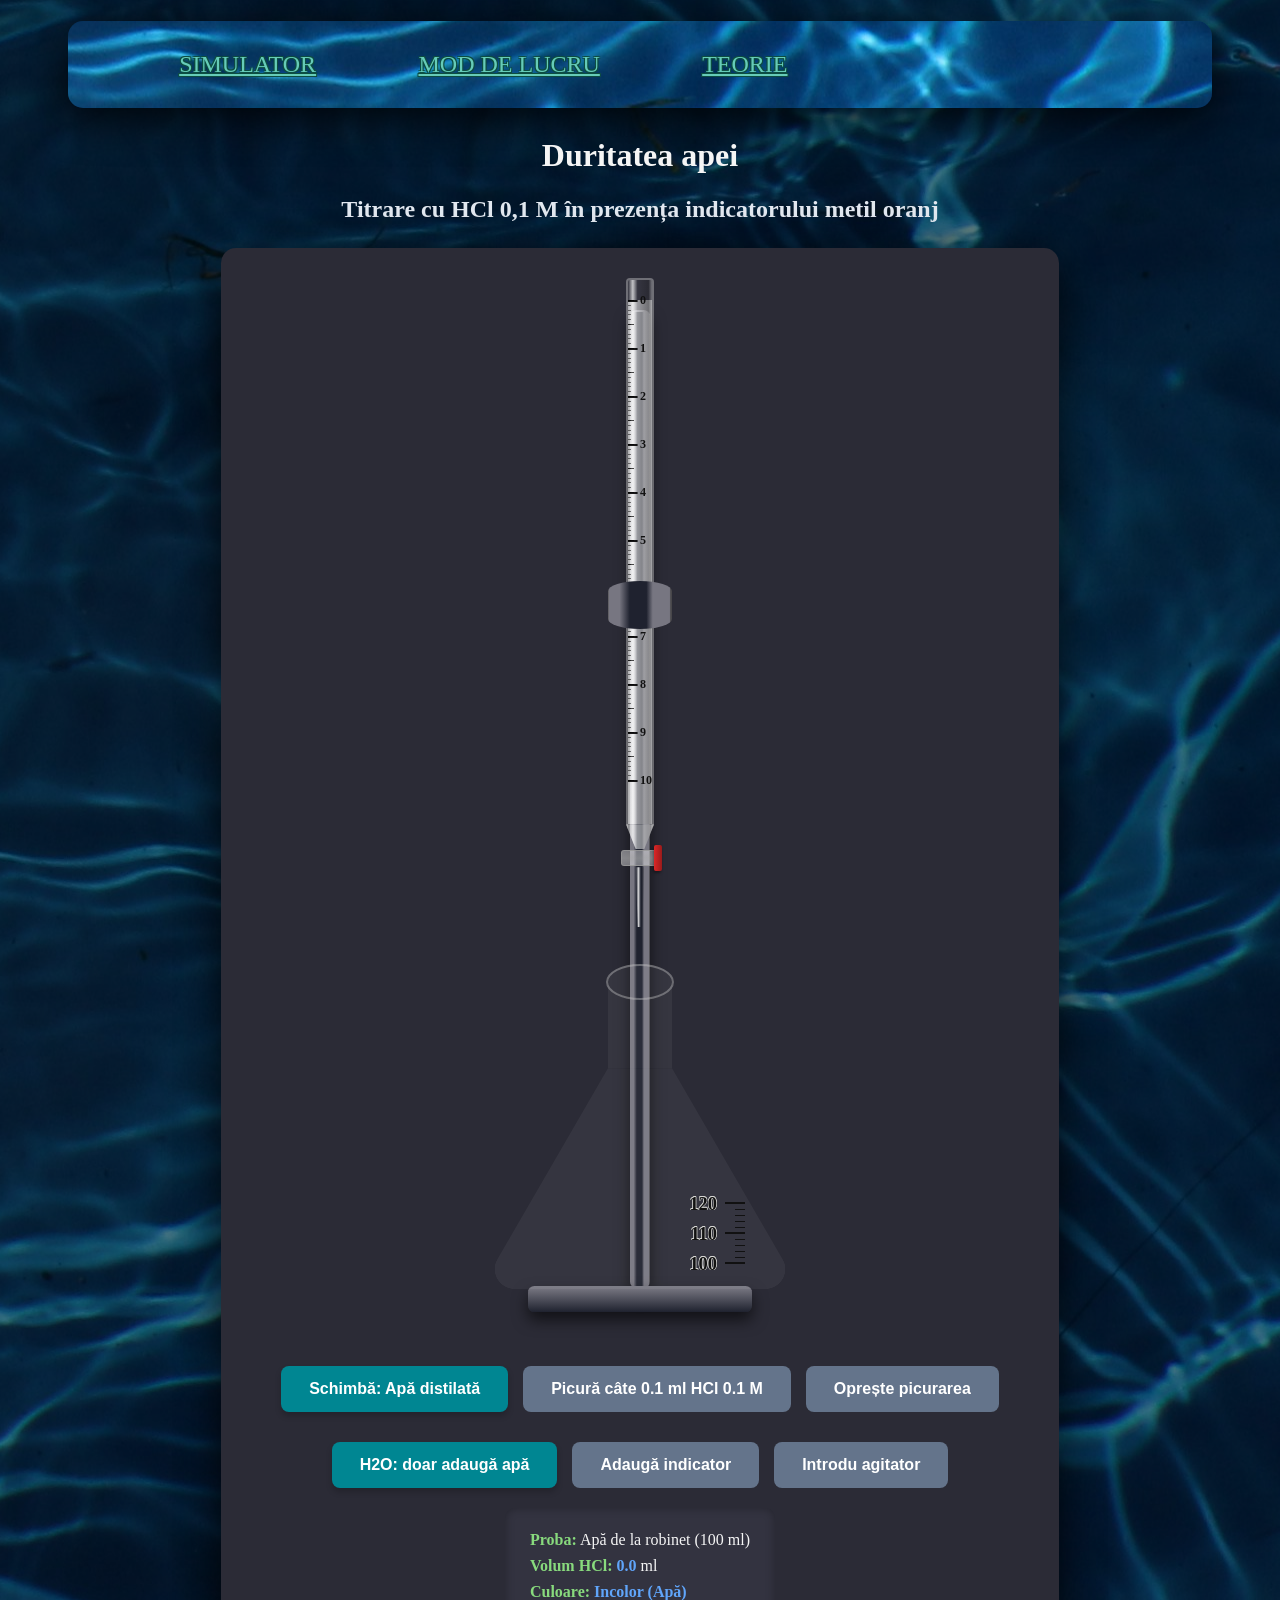
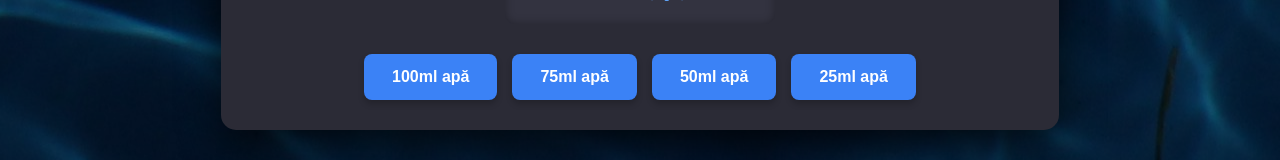
==== commit 22b7527f: "am adaugat 4 butoane ptr volume de 25, 50, 75, 100 si am schimbat functiile pentru aceste volume. in" ====
--- a/index.html
+++ b/index.html
@@ -101,6 +101,12 @@
             <p><b>Culoare:</b> <span class="textCuloareSolutie" id="textCuloareSolutiePahar">Incolor (Apă)</span></p>
             <p class="textDuritate" id="elementTextDuritate"></p>
         </div>
+        <div class="panou-butoane">
+            <button id="buton100mlApa" class="butonSchimbaVolumApa">100ml apă</button>
+            <button id="buton75mlApa" class="butonSchimbaVolumApa">75ml apă</button>
+            <button id="buton50mlApa" class="butonSchimbaVolumApa">50ml apă</button>
+            <button id="buton25mlApa" class="butonSchimbaVolumApa">25ml apă</button>
+        </div>
     </div>
     </main>
 </body>
--- a/index.css
+++ b/index.css
@@ -599,7 +599,7 @@
     box-shadow: 0 0.25rem 0.375rem rgba(0, 0, 0, 0.2);
 }
 
-#butonPornestePicurare, #butonOprestePicurare{
+#butonPornestePicurare, #butonOprestePicurare, .butonSchimbaVolumApa{
     background-color: rgb(59, 130, 246);
 }
 
@@ -613,7 +613,7 @@
     background-color: rgb(0, 134, 146);
 }
 
-#butonPornestePicurare:hover, #butonOprestePicurare:hover{
+#butonPornestePicurare:hover, #butonOprestePicurare:hover, .butonSchimbaVolumApa:hover{
     background-color: rgb(37, 99, 235);
     transform: translateY(-0.125rem);
 }
@@ -623,7 +623,7 @@
     transform: translateY(-0.125rem);
 }
 
-#butonPornestePicurare:disabled, #butonOprestePicurare:disabled, .butonFormular:disabled, #butonAgitator:disabled, #butonSchimbaApa:disabled, #butonAdaugaApa:disabled, #butonAdaugaIndicator:disabled {
+#butonPornestePicurare:disabled, #butonOprestePicurare:disabled, .butonFormular:disabled, #butonAgitator:disabled, #butonSchimbaApa:disabled, #butonAdaugaApa:disabled, #butonAdaugaIndicator:disabled, .butonSchimbaVolumApa:disabled {
     background-color: rgb(100, 116, 139);
     cursor: not-allowed;
     transform: none;
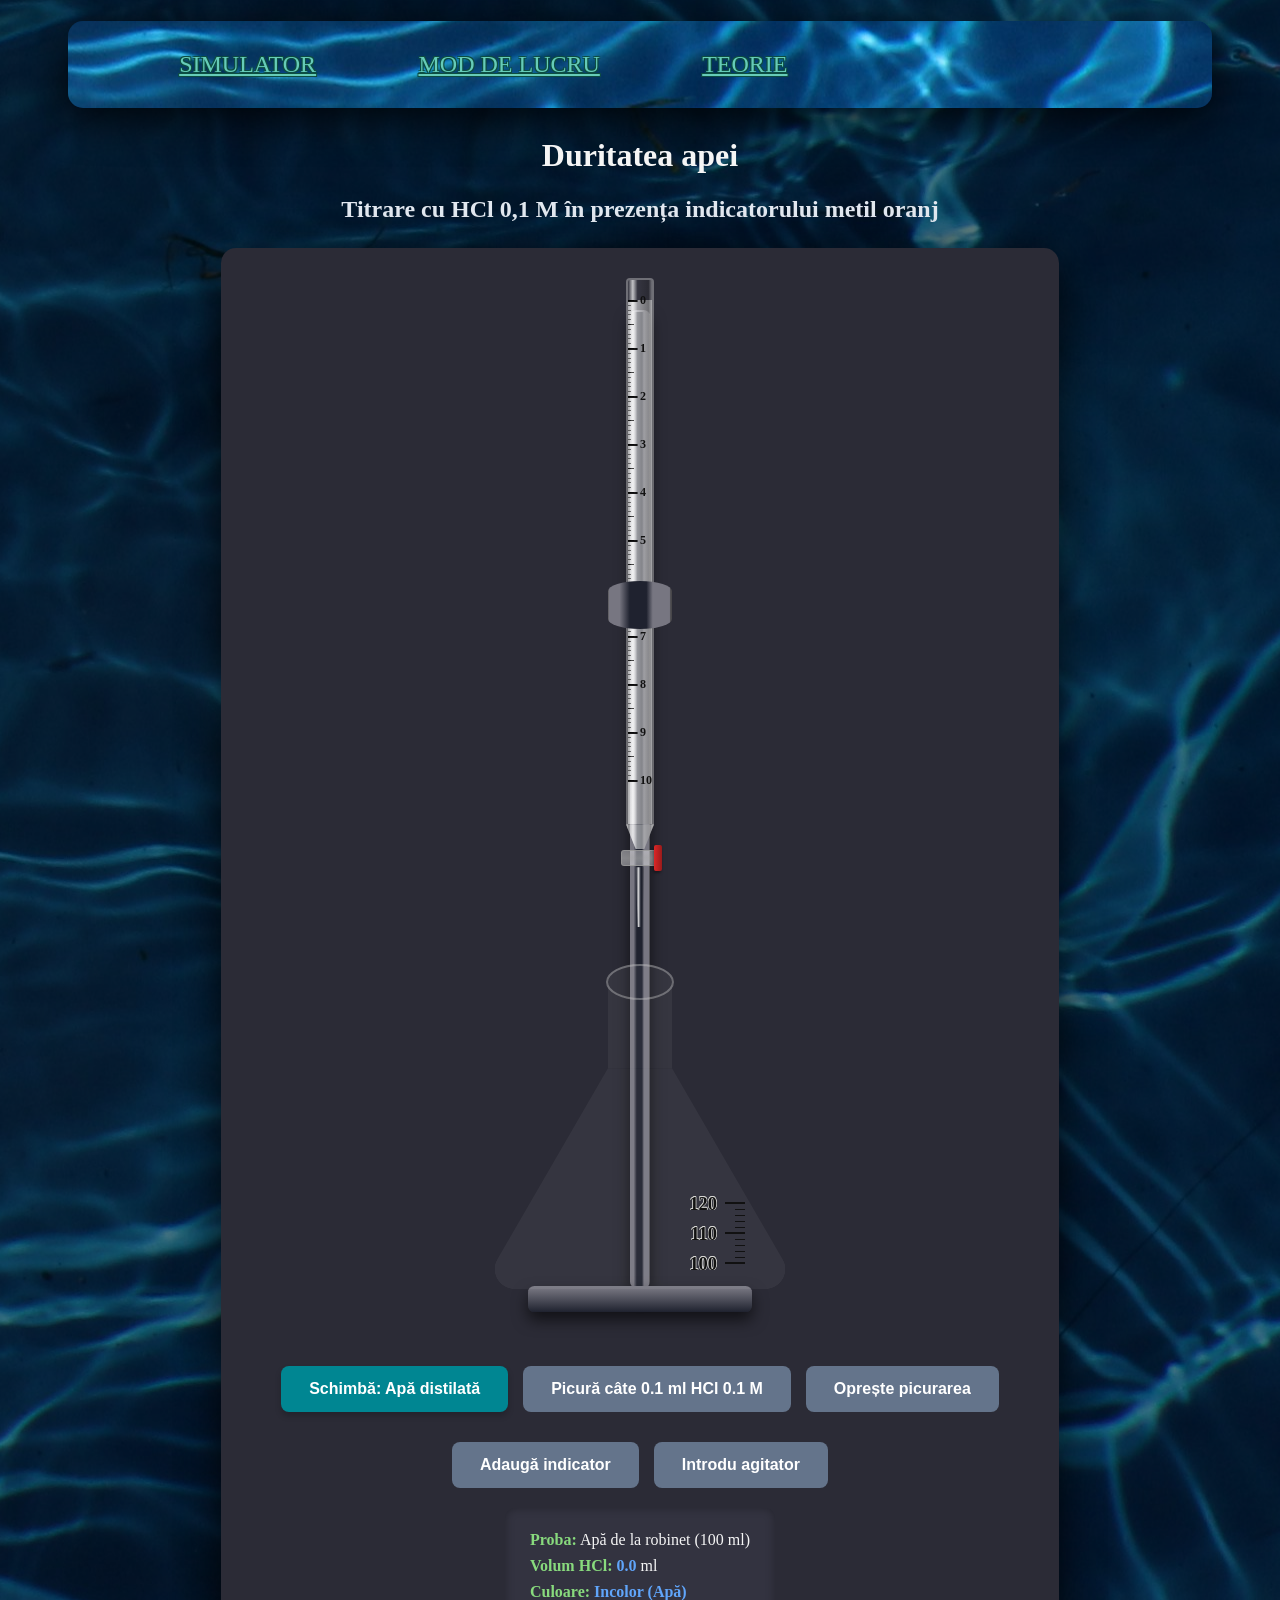
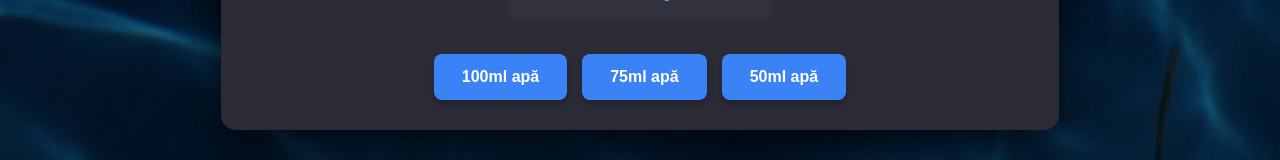
==== commit d5026a0a: "Fix and modify: am scos butonul de 25ml si cel care doar adauga apa (acum aduagam direct volume de a" ====
--- a/index.html
+++ b/index.html
@@ -77,8 +77,7 @@
                 <div class="centru">
                     <div id="agitator1" class="agitator" style="display: none;"></div>
                 </div>
-                <!-- <div class="lichid-pahar" id="elementSolutiePahar"></div> -->
-            </div>
+                </div>
         </div>
         <div class="plita-magnetica"></div>
 
@@ -90,7 +89,6 @@
         </div>
 
         <div class="panou-butoane">
-            <button id="butonAdaugaApa">H2O: doar adaugă apă</button>
             <button id="butonAdaugaIndicator" disabled>Adaugă indicator</button>
             <button id="butonAgitator" disabled>Introdu agitator</button>
         </div>
@@ -105,10 +103,9 @@
             <button id="buton100mlApa" class="butonSchimbaVolumApa">100ml apă</button>
             <button id="buton75mlApa" class="butonSchimbaVolumApa">75ml apă</button>
             <button id="buton50mlApa" class="butonSchimbaVolumApa">50ml apă</button>
-            <button id="buton25mlApa" class="butonSchimbaVolumApa">25ml apă</button>
         </div>
     </div>
     </main>
 </body>
 
-</html>
+</html>
